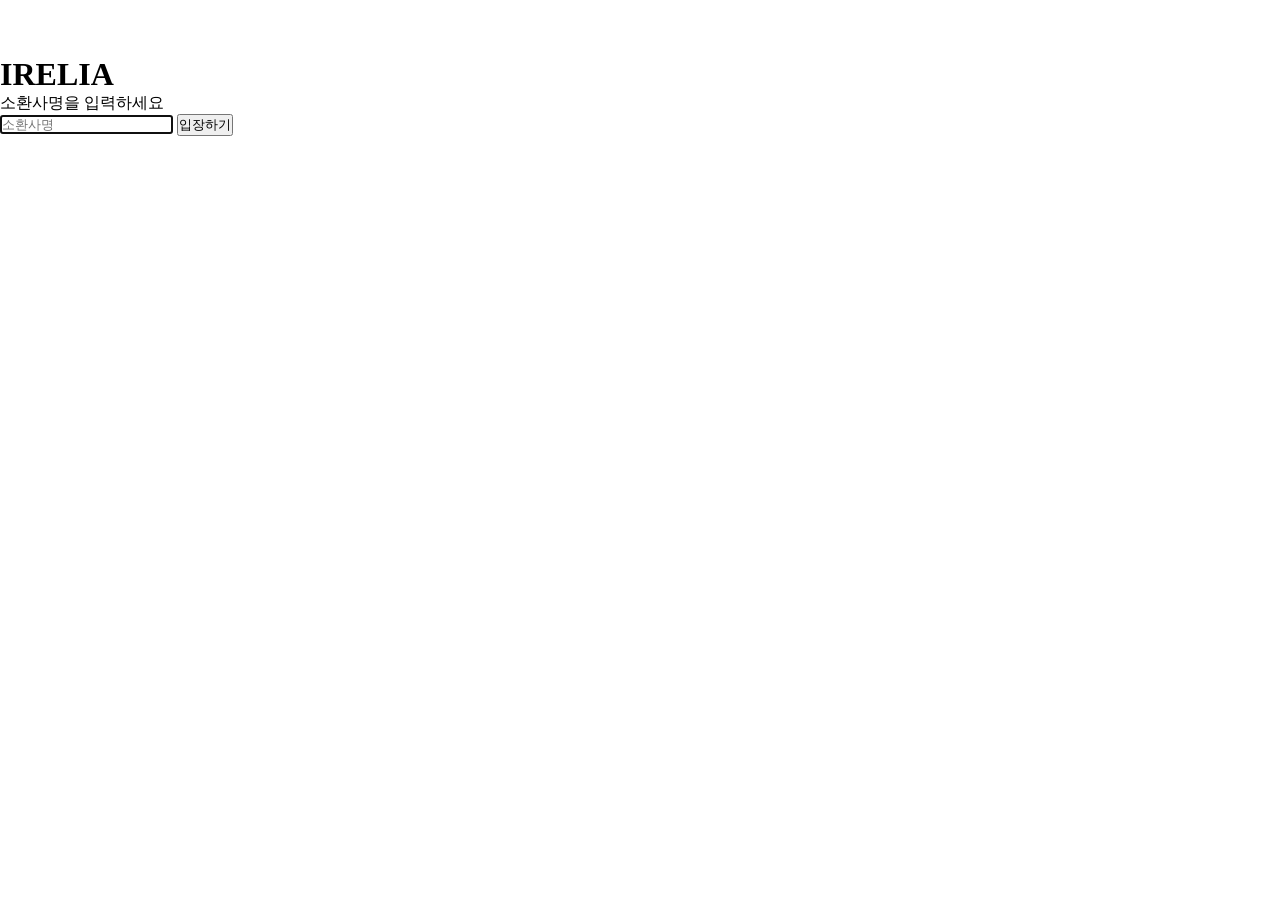
==== index.html @ 01fcaf97 "First commit" ====
<!doctype html>
<html lang="ko">
  <head>
    <meta charset="UTF-8" />
    <meta name="viewport" content="width=device-width, initial-scale=1.0" />
    <title>이렐리아 가이드 — 로그인</title>
    <link rel="stylesheet" href="style.css" />
    <style>
      body {
        background-color: white;
      }
    </style>
  </head>
  <body>
    <main>
      <h1>IRELIA</h1>
      <p>소환사명을 입력하세요</p>

      <input type="text" id="name-input" placeholder="소환사명" />
      <button id="enter-btn">입장하기</button>
      <p id="error-msg"></p>
    </main>

    <script src="js/login.js"></script>
  </body>
</html>
---- style.css ----
* {
  margin: 0;
  padding: 0;
  box-sizing: border-box;
}

html {
  scroll-behavior: smooth;
}

/* ===== 전체 페이지 ===== */

body {
  margin: 0;
  padding-top: 56px;
  background-color: #0f1115;
}

/* ===== 배경 이미지 ===== */

.page-bg::before {
  content: "";
  position: fixed;
  inset: 0;

  background:
    linear-gradient(
      to bottom,
      rgba(0, 0, 0, 0.15) 0%,
      rgba(0, 0, 0, 0.35) 45%,
      rgba(15, 17, 21, 0.8) 80%,
      #0f1115 100%
    ),
    url("그냥이렐리아.jpg");

  background-size: cover;
  background-position: center;
  background-repeat: no-repeat;

  filter: blur(3px);
  z-index: -2;
}

/* ===== 네비게이션 ===== */

nav {
  position: fixed;
  top: 0;
  left: 0;
  right: 0;

  z-index: 100;
  height: 56px;

  background: #0f1115;
  border-bottom: 1px solid #c9a84c;

  display: flex;
  align-items: center;

  padding: 0 32px;
}

.nav-inner {
  width: 100%;

  display: flex;
  align-items: center;
}

.nav-logo {
  margin-right: auto;

  font-size: 18px;
  font-weight: 900;
  letter-spacing: 0.2em;
  text-transform: uppercase;
  text-decoration: none;

  color: #c9a84c;
}

.nav-links {
  display: flex;
  align-items: center;
}

.nav-links a {
  padding: 6px 18px;

  font-size: 13px;
  font-weight: 600;
  letter-spacing: 0.1em;
  text-transform: uppercase;
  text-decoration: none;

  color: #888;
  border-left: 1px solid #222;

  transition:
    color 0.2s,
    background 0.2s;
}

.nav-links a:first-child {
  border-left: none;
}

.nav-links a:hover {
  color: #c9a84c;
  background: rgba(201, 168, 76, 0.08);
}

.nav-links a.active {
  color: #c9a84c;
}

.nav-user {
  margin-left: 32px;
  padding-left: 32px;

  font-size: 12px;
  font-weight: 600;
  letter-spacing: 0.08em;

  color: #c9a84c;
  border-left: 1px solid #333;
}

/* ===== 스킨 페이지 ===== */

.skin-wrap {
  width: 90%;
  max-width: 1000px;

  margin: 50px auto;
  text-align: center;
}

/* ===== 푸터 ===== */

footer {
  margin-top: 80px;
  padding: 40px 24px;

  text-align: center;
  font-size: 12px;

  color: #666;
  background: #0f1115;
  border-top: 1px solid #1e1e1e;
}
.page-bg::before {
  content: "";
  position: fixed;
  inset: 0;

  background:
    linear-gradient(
      to bottom,
      rgba(0, 0, 0, 0.2) 0%,
      rgba(0, 0, 0, 0.45) 50%,
      rgba(15, 17, 21, 0.9) 100%
    ),
    url("그냥이렐리아.jpg");

  background-size: cover;
  background-position: center;
  background-repeat: no-repeat;

  filter: blur(4px);
  z-index: -2;
}
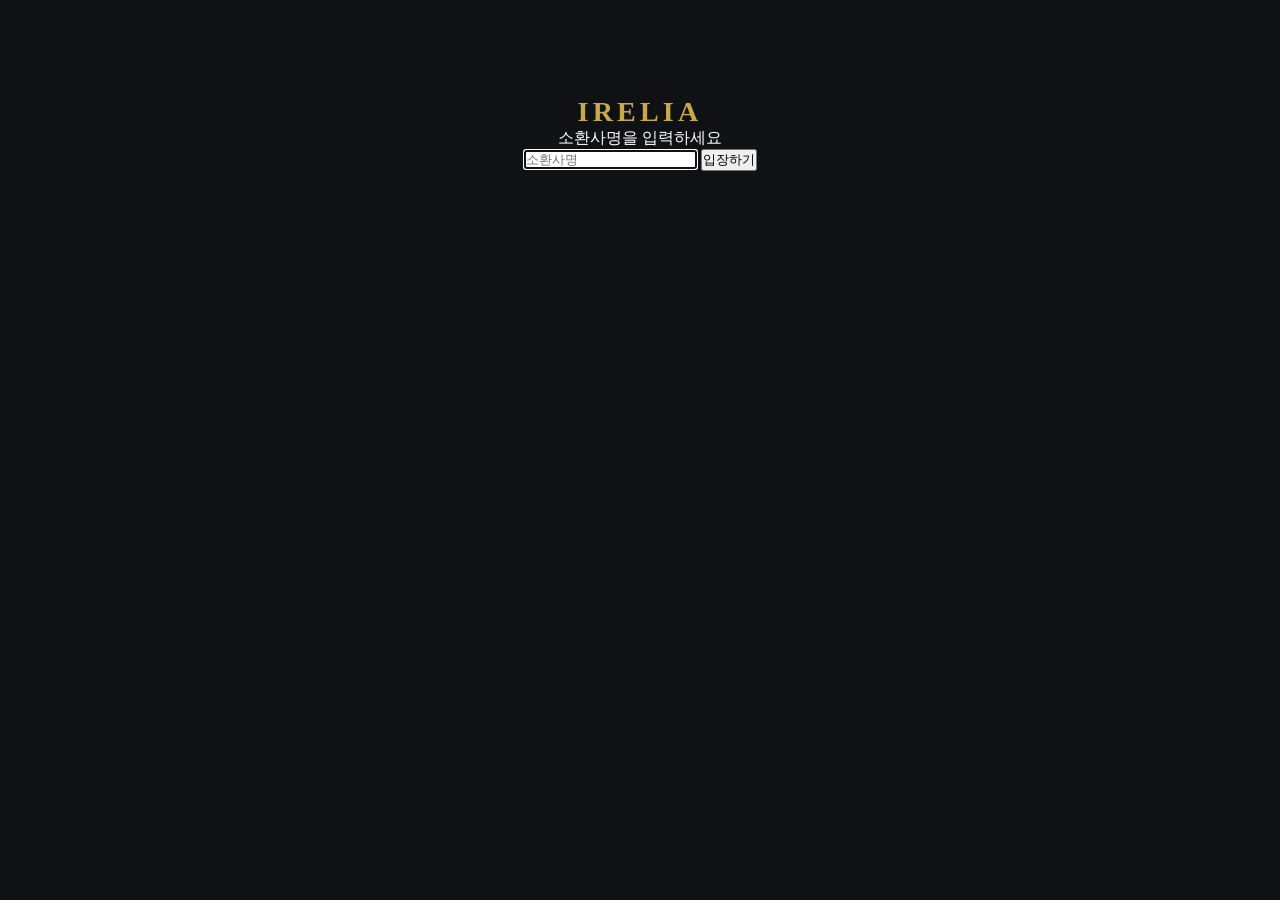
==== commit ccf51171: "ADi오후 3:092026. 6. 10.1613: {{10PM오후 3:09e}}" ====
--- a/index.html
+++ b/index.html
@@ -5,11 +5,6 @@
     <meta name="viewport" content="width=device-width, initial-scale=1.0" />
     <title>이렐리아 가이드 — 로그인</title>
     <link rel="stylesheet" href="style.css" />
-    <style>
-      body {
-        background-color: white;
-      }
-    </style>
   </head>
   <body>
     <main>
--- a/style.css
+++ b/style.css
@@ -8,15 +8,11 @@
   scroll-behavior: smooth;
 }
 
-/* ===== 전체 페이지 ===== */
-
 body {
   margin: 0;
   padding-top: 56px;
   background-color: #0f1115;
 }
-
-/* ===== 배경 이미지 ===== */
 
 .page-bg::before {
   content: "";
@@ -41,8 +37,6 @@
   z-index: -2;
 }
 
-/* ===== 네비게이션 ===== */
-
 nav {
   position: fixed;
   top: 0;
@@ -127,8 +121,6 @@
   border-left: 1px solid #333;
 }
 
-/* ===== 스킨 페이지 ===== */
-
 .skin-wrap {
   width: 90%;
   max-width: 1000px;
@@ -137,37 +129,389 @@
   text-align: center;
 }
 
-/* ===== 푸터 ===== */
-
+/* 푸터 고정 + 오버레이 */
 footer {
-  margin-top: 80px;
-  padding: 40px 24px;
+  position: fixed;
+  bottom: 0;
+  left: 0;
+  right: 0;
+  z-index: 50;
+
+  margin-top: 0;
+  padding: 16px 24px;
 
   text-align: center;
   font-size: 12px;
 
   color: #666;
-  background: #0f1115;
-  border-top: 1px solid #1e1e1e;
-}
-.page-bg::before {
+  background: transparent;
+  border-top: none;
+}
+
+/* 푸터 위 그라데이션 */
+footer::before {
+  content: "";
+  position: fixed;
+  bottom: 0;
+  left: 0;
+  right: 0;
+  height: 120px;
+  z-index: -1;
+
+  background: linear-gradient(
+    to bottom,
+    rgba(15, 17, 21, 0) 0%,
+    rgba(15, 17, 21, 0.85) 85%,
+    #0f1115 100%
+  );
+
+  pointer-events: none;
+}
+#skin-img {
+  width: 100%;
+  display: block;
+  transition: opacity 0.3s ease;
+}
+/* 콤보 응용 상세 */
+.combo-detail {
+  display: flex;
+  flex-direction: column;
+  gap: 12px;
+  margin-top: 16px;
+  padding-top: 16px;
+  border-top: 1px solid #2a2a2a;
+}
+
+.combo-item {
+  padding: 12px 14px;
+  background: #1a1a1a;
+  border-radius: 6px;
+  border-left: 2px solid #c9a84c;
+}
+
+.combo-title {
+  font-size: 13px;
+  font-weight: 700;
+  color: #c9a84c !important;
+  margin-bottom: 6px !important;
+  font-style: normal !important;
+  border-left: none !important;
+  padding-left: 0 !important;
+}
+
+.combo-item p:last-child {
+  font-size: 12px;
+  color: #888 !important;
+  line-height: 1.7;
+  margin-bottom: 0 !important;
+}
+.skill-sec {
+  display: none;
+}
+
+.skill-sec {
+  display: none !important;
+}
+
+.skill-sec.active {
+  display: flex !important;
+}
+/* 페이지 타이틀 */
+main h1 {
+  font-size: 28px;
+  font-weight: 900;
+  letter-spacing: 0.15em;
+  text-transform: uppercase;
+  color: #c9a84c;
+}
+
+main > div > p {
+  font-size: 13px;
+  letter-spacing: 0.08em;
+  color: #666;
+  margin-top: 8px;
+}
+
+main {
+  max-width: 1000px;
+  margin: 0 auto;
+  padding: 48px 24px 80px;
+}
+
+/* 탭 버튼 */
+.tab-wrap {
+  display: flex;
+  justify-content: center;
+  gap: 12px;
+  margin-bottom: 40px;
+}
+
+.tab-btn {
+  display: flex;
+  flex-direction: column;
+  align-items: center;
+  gap: 6px;
+
+  padding: 12px 20px;
+  min-width: 90px;
+
+  background: #1a1a1a;
+  border: 1px solid #2a2a2a;
+  border-radius: 8px;
+  cursor: pointer;
+
+  transition: all 0.2s;
+}
+
+.tab-btn:hover {
+  border-color: #c9a84c;
+  background: rgba(201, 168, 76, 0.08);
+}
+
+.tab-btn.active {
+  border-color: #c9a84c;
+  background: rgba(201, 168, 76, 0.12);
+}
+
+.tab-btn .key {
+  font-size: 18px;
+  font-weight: 900;
+  letter-spacing: 0.1em;
+  color: #c9a84c;
+}
+
+.tab-btn .key-name {
+  font-size: 11px;
+  font-weight: 600;
+  letter-spacing: 0.05em;
+  color: #888;
+  white-space: nowrap;
+}
+
+.tab-btn.active .key-name {
+  color: #c9a84c;
+}
+
+/* 스킬 섹션 레이아웃 */
+.skill-wrap {
+  display: flex;
+  gap: 40px;
+  align-items: flex-start;
+}
+
+.skill-sec.active {
+  display: flex;
+}
+
+.skill-img {
+  width: 280px;
+  min-width: 280px;
+  border-radius: 8px;
+  border: 1px solid #2a2a2a;
+  object-fit: cover;
+}
+
+/* 스킬 텍스트 */
+.skill-text {
+  flex: 1;
+  display: flex;
+  flex-direction: column;
+  gap: 24px;
+}
+
+.skill-text h2 {
+  font-size: 22px;
+  font-weight: 900;
+  letter-spacing: 0.1em;
+  color: #c9a84c;
+  border-bottom: 1px solid #2a2a2a;
+  padding-bottom: 12px;
+}
+
+.skill-desc p {
+  font-size: 13px;
+  line-height: 1.8;
+  color: #aaa;
+  margin-bottom: 10px;
+}
+
+.skill-desc p:first-child {
+  color: #666;
+  font-style: italic;
+  font-size: 12px;
+  border-left: 2px solid #2a2a2a;
+  padding-left: 10px;
+}
+
+.skill-desc b {
+  color: #c9a84c;
+}
+
+/* 팁 박스 */
+.tip {
+  background: rgba(201, 168, 76, 0.04);
+  border: 1px solid #2a2a2a;
+  border-left: 3px solid #c9a84c;
+  border-radius: 0 8px 8px 0;
+  padding: 16px 20px;
+}
+
+.tip h3 {
+  font-size: 12px;
+  font-weight: 700;
+  letter-spacing: 0.12em;
+  text-transform: uppercase;
+  color: #c9a84c;
+  margin-bottom: 12px;
+}
+
+.tip p {
+  font-size: 13px;
+  line-height: 1.8;
+  color: #aaa;
+  margin-bottom: 8px;
+}
+
+.tip p:last-child {
+  margin-bottom: 0;
+}
+
+/* 콤보 박스 */
+.combo {
+  background: #141414;
+  border: 1px solid #2a2a2a;
+  border-radius: 8px;
+  padding: 16px 20px;
+}
+
+.combo h3 {
+  font-size: 12px;
+  font-weight: 700;
+  letter-spacing: 0.12em;
+  text-transform: uppercase;
+  color: #c9a84c;
+  margin-bottom: 12px;
+}
+
+.combo ul {
+  list-style: none;
+  display: flex;
+  flex-direction: column;
+  gap: 8px;
+}
+
+.combo li {
+  font-size: 13px;
+  color: #aaa;
+  padding-left: 14px;
+  position: relative;
+}
+
+.combo li::before {
+  content: "▸";
+  position: absolute;
+  left: 0;
+  color: #c9a84c;
+}
+
+.modal-wrap {
+  display: none;
+}
+
+.modal-wrap.open {
+  display: flex;
+}
+body {
+  background-color: white;
+}
+body {
+  margin: 0;
+  background-color: #0f1115;
+  color: white;
+}
+
+/* 스킨 페이지 전용 배경 */
+.skin-page::before {
   content: "";
   position: fixed;
   inset: 0;
-
-  background:
-    linear-gradient(
-      to bottom,
-      rgba(0, 0, 0, 0.2) 0%,
-      rgba(0, 0, 0, 0.45) 50%,
-      rgba(15, 17, 21, 0.9) 100%
-    ),
-    url("그냥이렐리아.jpg");
-
+  background-image: url("그냥이렐리아.jpg");
   background-size: cover;
   background-position: center;
   background-repeat: no-repeat;
-
-  filter: blur(4px);
-  z-index: -2;
-}
+  filter: blur(4px) brightness(0.35);
+  z-index: -1;
+}
+
+.skin-wrap {
+  width: 90%;
+  max-width: 1000px;
+  margin: 40px auto;
+  text-align: center;
+}
+
+#skin-img {
+  width: 100%;
+  height: 550px;
+  object-fit: contain;
+  display: block;
+  margin: 0 auto;
+  transition: opacity 0.2s ease;
+}
+
+.skin-ctrl {
+  display: flex;
+  justify-content: space-between;
+  align-items: center;
+  margin-top: 20px;
+}
+
+.skin-ctrl button {
+  padding: 10px 20px;
+  border: none;
+  border-radius: 8px;
+  cursor: pointer;
+  background-color: #d4af37;
+  color: #111;
+  font-weight: bold;
+}
+
+.skin-ctrl button:hover {
+  opacity: 0.8;
+}
+
+#skin-name {
+  font-size: 22px;
+  color: #d4af37;
+  margin: 0;
+}
+
+#skin-count {
+  color: #aaa;
+  margin-top: 5px;
+}
+
+.dot-list {
+  display: flex;
+  justify-content: center;
+  gap: 10px;
+  margin-top: 20px;
+}
+
+.skin-dot {
+  width: 14px;
+  height: 14px;
+  border-radius: 50%;
+  border: none;
+  cursor: pointer;
+  background-color: #555;
+}
+
+.skin-dot.active {
+  background-color: #d4af37;
+}
+
+main {
+  padding: 40px 0;
+  text-align: center;
+}
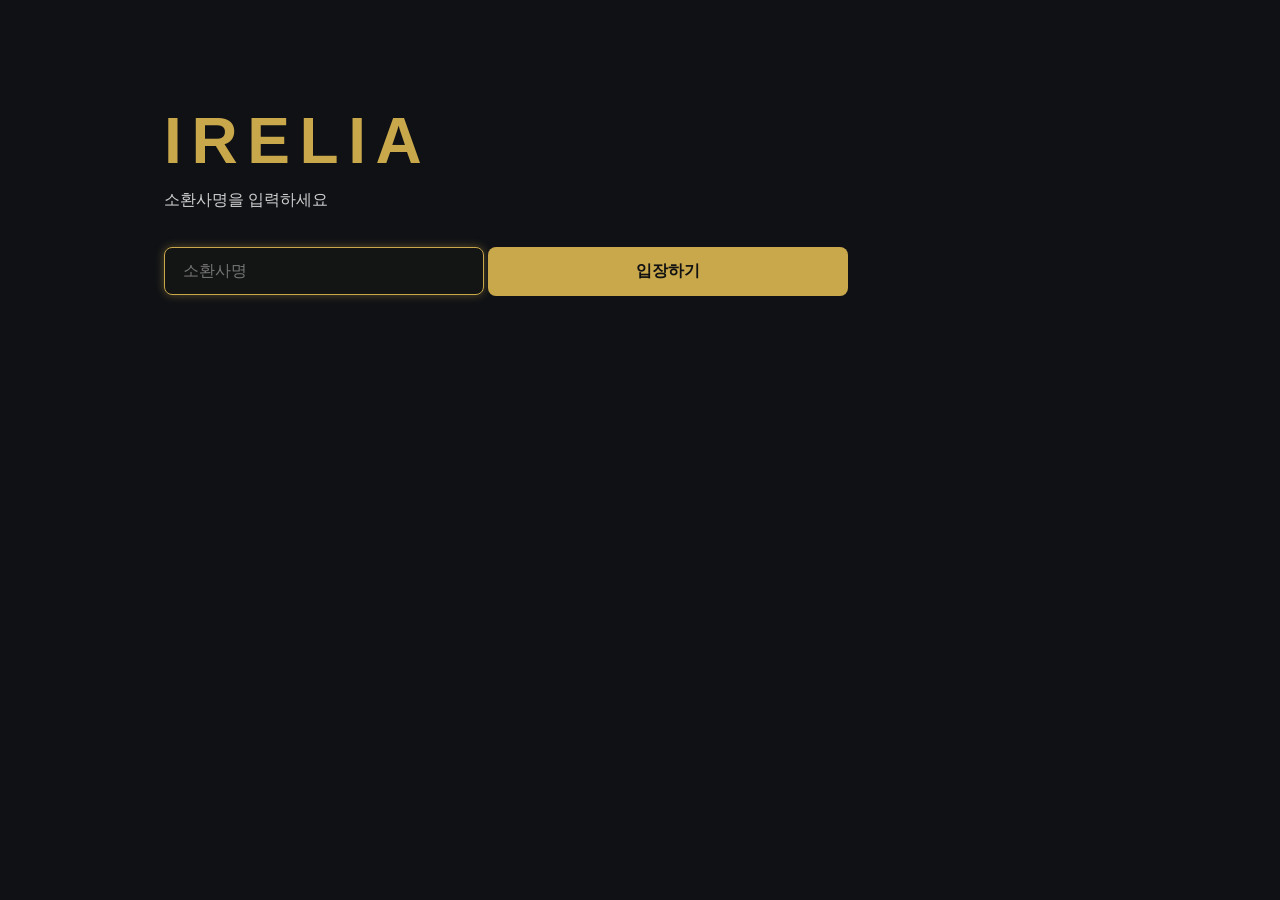
==== commit 1a95577d: "ADi오후 9:002026. 6. 21.1727: {{21PM오후 9:00e}}" ====
--- a/index.html
+++ b/index.html
@@ -8,11 +8,15 @@
   </head>
   <body>
     <main>
+      <!-- 로고 타이틀 -->
       <h1>IRELIA</h1>
       <p>소환사명을 입력하세요</p>
 
+      <!-- 소환사명 입력창 -->
       <input type="text" id="name-input" placeholder="소환사명" />
+      <!-- 입장 버튼 -->
       <button id="enter-btn">입장하기</button>
+      <!-- 에러 메시지 표시 영역 -->
       <p id="error-msg"></p>
     </main>
 
--- a/style.css
+++ b/style.css
@@ -1,3 +1,4 @@
+/* 기본 초기화 및 전역 설정 */
 * {
   margin: 0;
   padding: 0;
@@ -10,15 +11,17 @@
 
 body {
   margin: 0;
-  padding-top: 56px;
+  padding-top: 56px; /* 고정 네비게이션 바 높이만큼 여백 확보 */
   background-color: #0f1115;
-}
-
+  color: white;
+  font-family: "Pretendard", sans-serif;
+}
+
+/* 전체 페이지 블러 배경 이미지 */
 .page-bg::before {
   content: "";
   position: fixed;
   inset: 0;
-
   background:
     linear-gradient(
       to bottom,
@@ -27,53 +30,47 @@
       rgba(15, 17, 21, 0.8) 80%,
       #0f1115 100%
     ),
-    url("그냥이렐리아.jpg");
-
+    url("불멸이배경.png");
   background-size: cover;
   background-position: center;
   background-repeat: no-repeat;
-
   filter: blur(3px);
   z-index: -2;
 }
 
+/* 상단 고정 네비게이션 바 */
 nav {
   position: fixed;
   top: 0;
   left: 0;
   right: 0;
-
   z-index: 100;
   height: 56px;
-
   background: #0f1115;
   border-bottom: 1px solid #c9a84c;
-
   display: flex;
   align-items: center;
-
   padding: 0 32px;
 }
 
 .nav-inner {
   width: 100%;
-
   display: flex;
   align-items: center;
 }
 
+/* 로고 (좌측 정렬) */
 .nav-logo {
   margin-right: auto;
-
   font-size: 18px;
   font-weight: 900;
   letter-spacing: 0.2em;
   text-transform: uppercase;
   text-decoration: none;
-
-  color: #c9a84c;
-}
-
+  color: #c9a84c;
+}
+
+/* 메뉴 링크 */
 .nav-links {
   display: flex;
   align-items: center;
@@ -81,16 +78,13 @@
 
 .nav-links a {
   padding: 6px 18px;
-
   font-size: 13px;
   font-weight: 600;
   letter-spacing: 0.1em;
   text-transform: uppercase;
   text-decoration: none;
-
   color: #888;
   border-left: 1px solid #222;
-
   transition:
     color 0.2s,
     background 0.2s;
@@ -109,46 +103,55 @@
   color: #c9a84c;
 }
 
+/* 유저 정보 영역 */
 .nav-user {
   margin-left: 32px;
   padding-left: 32px;
-
   font-size: 12px;
   font-weight: 600;
   letter-spacing: 0.08em;
-
   color: #c9a84c;
   border-left: 1px solid #333;
 }
 
-.skin-wrap {
-  width: 90%;
+/* 메인 레이아웃 및 하단 푸터 */
+main {
   max-width: 1000px;
-
-  margin: 50px auto;
-  text-align: center;
-}
-
-/* 푸터 고정 + 오버레이 */
+  margin: 0 auto;
+  padding: 48px 24px 80px;
+}
+
+main h1 {
+  font-size: 28px;
+  font-weight: 900;
+  letter-spacing: 0.15em;
+  text-transform: uppercase;
+  color: #c9a84c;
+}
+
+main > div > p {
+  font-size: 13px;
+  letter-spacing: 0.08em;
+  color: #666;
+  margin-top: 8px;
+}
+
 footer {
   position: fixed;
   bottom: 0;
   left: 0;
   right: 0;
   z-index: 50;
-
   margin-top: 0;
   padding: 16px 24px;
-
   text-align: center;
   font-size: 12px;
-
   color: #666;
   background: transparent;
   border-top: none;
 }
 
-/* 푸터 위 그라데이션 */
+/* 스크롤 시 하단 콘텐츠가 자연스럽게 어두워지도록 페이드 효과 추가 */
 footer::before {
   content: "";
   position: fixed;
@@ -157,22 +160,193 @@
   right: 0;
   height: 120px;
   z-index: -1;
-
   background: linear-gradient(
     to bottom,
     rgba(15, 17, 21, 0) 0%,
     rgba(15, 17, 21, 0.85) 85%,
     #0f1115 100%
   );
-
   pointer-events: none;
 }
-#skin-img {
-  width: 100%;
-  display: block;
-  transition: opacity 0.3s ease;
-}
-/* 콤보 응용 상세 */
+
+/* 스킬 변경 탭 버튼 */
+.tab-wrap {
+  display: flex;
+  justify-content: center;
+  gap: 12px;
+  margin-bottom: 40px;
+}
+
+.tab-btn {
+  display: flex;
+  flex-direction: column;
+  align-items: center;
+  gap: 6px;
+  padding: 12px 20px;
+  min-width: 90px;
+  background: #1a1a1a;
+  border: 1px solid #2a2a2a;
+  border-radius: 8px;
+  cursor: pointer;
+  transition: all 0.2s;
+}
+
+.tab-btn:hover {
+  border-color: #c9a84c;
+  background: rgba(201, 168, 76, 0.08);
+}
+
+.tab-btn.active {
+  border-color: #c9a84c;
+  background: rgba(201, 168, 76, 0.12);
+}
+
+.tab-btn .key {
+  font-size: 18px;
+  font-weight: 900;
+  letter-spacing: 0.1em;
+  color: #c9a84c;
+}
+
+.tab-btn .key-name {
+  font-size: 11px;
+  font-weight: 600;
+  letter-spacing: 0.05em;
+  color: #888;
+  white-space: nowrap;
+}
+
+.tab-btn.active .key-name {
+  color: #c9a84c;
+}
+
+/* 스킬 세부 정보 영역 토글 (JS 연동용) */
+.skill-sec {
+  display: none !important;
+}
+
+.skill-sec.active {
+  display: flex !important;
+}
+
+.skill-wrap {
+  display: flex;
+  gap: 40px;
+  align-items: flex-start;
+}
+
+.skill-img {
+  width: 280px;
+  min-width: 280px;
+  border-radius: 8px;
+  border: 1px solid #2a2a2a;
+  object-fit: cover;
+}
+
+.skill-text {
+  flex: 1;
+  display: flex;
+  flex-direction: column;
+  gap: 24px;
+}
+
+.skill-text h2 {
+  font-size: 22px;
+  font-weight: 900;
+  letter-spacing: 0.1em;
+  color: #c9a84c;
+  border-bottom: 1px solid #2a2a2a;
+  padding-bottom: 12px;
+}
+
+.skill-desc p {
+  font-size: 13px;
+  line-height: 1.8;
+  color: #aaa;
+  margin-bottom: 10px;
+}
+
+.skill-desc p:first-child {
+  color: #666;
+  font-style: italic;
+  font-size: 12px;
+  border-left: 2px solid #2a2a2a;
+  padding-left: 10px;
+}
+
+.skill-desc b {
+  color: #c9a84c;
+}
+
+/* 활용 팁 상자 */
+.tip {
+  background: rgba(201, 168, 76, 0.04);
+  border: 1px solid #2a2a2a;
+  border-left: 3px solid #c9a84c;
+  border-radius: 0 8px 8px 0;
+  padding: 16px 20px;
+}
+
+.tip h3 {
+  font-size: 12px;
+  font-weight: 700;
+  letter-spacing: 0.12em;
+  text-transform: uppercase;
+  color: #c9a84c;
+  margin-bottom: 12px;
+}
+
+.tip p {
+  font-size: 13px;
+  line-height: 1.8;
+  color: #aaa;
+  margin-bottom: 8px;
+}
+
+.tip p:last-child {
+  margin-bottom: 0;
+}
+
+/* 스킬 연계 / 콤보 가이드 */
+.combo {
+  background: #141414;
+  border: 1px solid #2a2a2a;
+  border-radius: 8px;
+  padding: 16px 20px;
+}
+
+.combo h3 {
+  font-size: 12px;
+  font-weight: 700;
+  letter-spacing: 0.12em;
+  text-transform: uppercase;
+  color: #c9a84c;
+  margin-bottom: 12px;
+}
+
+.combo ul {
+  list-style: none;
+  display: flex;
+  flex-direction: column;
+  gap: 8px;
+}
+
+.combo li {
+  font-size: 13px;
+  color: #aaa;
+  padding-left: 14px;
+  position: relative;
+}
+
+/* 리스트 아이템 앞의 화살표 기호 */
+.combo li::before {
+  content: "▸";
+  position: absolute;
+  left: 0;
+  color: #c9a84c;
+}
+
+/* 상세 콤보 리스트 */
 .combo-detail {
   display: flex;
   flex-direction: column;
@@ -205,232 +379,8 @@
   line-height: 1.7;
   margin-bottom: 0 !important;
 }
-.skill-sec {
-  display: none;
-}
-
-.skill-sec {
-  display: none !important;
-}
-
-.skill-sec.active {
-  display: flex !important;
-}
-/* 페이지 타이틀 */
-main h1 {
-  font-size: 28px;
-  font-weight: 900;
-  letter-spacing: 0.15em;
-  text-transform: uppercase;
-  color: #c9a84c;
-}
-
-main > div > p {
-  font-size: 13px;
-  letter-spacing: 0.08em;
-  color: #666;
-  margin-top: 8px;
-}
-
-main {
-  max-width: 1000px;
-  margin: 0 auto;
-  padding: 48px 24px 80px;
-}
-
-/* 탭 버튼 */
-.tab-wrap {
-  display: flex;
-  justify-content: center;
-  gap: 12px;
-  margin-bottom: 40px;
-}
-
-.tab-btn {
-  display: flex;
-  flex-direction: column;
-  align-items: center;
-  gap: 6px;
-
-  padding: 12px 20px;
-  min-width: 90px;
-
-  background: #1a1a1a;
-  border: 1px solid #2a2a2a;
-  border-radius: 8px;
-  cursor: pointer;
-
-  transition: all 0.2s;
-}
-
-.tab-btn:hover {
-  border-color: #c9a84c;
-  background: rgba(201, 168, 76, 0.08);
-}
-
-.tab-btn.active {
-  border-color: #c9a84c;
-  background: rgba(201, 168, 76, 0.12);
-}
-
-.tab-btn .key {
-  font-size: 18px;
-  font-weight: 900;
-  letter-spacing: 0.1em;
-  color: #c9a84c;
-}
-
-.tab-btn .key-name {
-  font-size: 11px;
-  font-weight: 600;
-  letter-spacing: 0.05em;
-  color: #888;
-  white-space: nowrap;
-}
-
-.tab-btn.active .key-name {
-  color: #c9a84c;
-}
-
-/* 스킬 섹션 레이아웃 */
-.skill-wrap {
-  display: flex;
-  gap: 40px;
-  align-items: flex-start;
-}
-
-.skill-sec.active {
-  display: flex;
-}
-
-.skill-img {
-  width: 280px;
-  min-width: 280px;
-  border-radius: 8px;
-  border: 1px solid #2a2a2a;
-  object-fit: cover;
-}
-
-/* 스킬 텍스트 */
-.skill-text {
-  flex: 1;
-  display: flex;
-  flex-direction: column;
-  gap: 24px;
-}
-
-.skill-text h2 {
-  font-size: 22px;
-  font-weight: 900;
-  letter-spacing: 0.1em;
-  color: #c9a84c;
-  border-bottom: 1px solid #2a2a2a;
-  padding-bottom: 12px;
-}
-
-.skill-desc p {
-  font-size: 13px;
-  line-height: 1.8;
-  color: #aaa;
-  margin-bottom: 10px;
-}
-
-.skill-desc p:first-child {
-  color: #666;
-  font-style: italic;
-  font-size: 12px;
-  border-left: 2px solid #2a2a2a;
-  padding-left: 10px;
-}
-
-.skill-desc b {
-  color: #c9a84c;
-}
-
-/* 팁 박스 */
-.tip {
-  background: rgba(201, 168, 76, 0.04);
-  border: 1px solid #2a2a2a;
-  border-left: 3px solid #c9a84c;
-  border-radius: 0 8px 8px 0;
-  padding: 16px 20px;
-}
-
-.tip h3 {
-  font-size: 12px;
-  font-weight: 700;
-  letter-spacing: 0.12em;
-  text-transform: uppercase;
-  color: #c9a84c;
-  margin-bottom: 12px;
-}
-
-.tip p {
-  font-size: 13px;
-  line-height: 1.8;
-  color: #aaa;
-  margin-bottom: 8px;
-}
-
-.tip p:last-child {
-  margin-bottom: 0;
-}
-
-/* 콤보 박스 */
-.combo {
-  background: #141414;
-  border: 1px solid #2a2a2a;
-  border-radius: 8px;
-  padding: 16px 20px;
-}
-
-.combo h3 {
-  font-size: 12px;
-  font-weight: 700;
-  letter-spacing: 0.12em;
-  text-transform: uppercase;
-  color: #c9a84c;
-  margin-bottom: 12px;
-}
-
-.combo ul {
-  list-style: none;
-  display: flex;
-  flex-direction: column;
-  gap: 8px;
-}
-
-.combo li {
-  font-size: 13px;
-  color: #aaa;
-  padding-left: 14px;
-  position: relative;
-}
-
-.combo li::before {
-  content: "▸";
-  position: absolute;
-  left: 0;
-  color: #c9a84c;
-}
-
-.modal-wrap {
-  display: none;
-}
-
-.modal-wrap.open {
-  display: flex;
-}
-body {
-  background-color: white;
-}
-body {
-  margin: 0;
-  background-color: #0f1115;
-  color: white;
-}
-
-/* 스킨 페이지 전용 배경 */
+
+/* 스킨 갤러리 페이지 */
 .skin-page::before {
   content: "";
   position: fixed;
@@ -439,7 +389,7 @@
   background-size: cover;
   background-position: center;
   background-repeat: no-repeat;
-  filter: blur(4px) brightness(0.35);
+  filter: blur(4px) brightness(0.35); /* 메인 이미지를 돋보이게 배경을 어둡고 흐리게 조정 */
   z-index: -1;
 }
 
@@ -459,6 +409,7 @@
   transition: opacity 0.2s ease;
 }
 
+/* 스킨 슬라이드 컨트롤러 (이전/다음 버튼 및 이름) */
 .skin-ctrl {
   display: flex;
   justify-content: space-between;
@@ -491,6 +442,7 @@
   margin-top: 5px;
 }
 
+/* 인디케이터 도트 */
 .dot-list {
   display: flex;
   justify-content: center;
@@ -511,7 +463,352 @@
   background-color: #d4af37;
 }
 
-main {
-  padding: 40px 0;
+/* 메인 랜딩 화면 히어로 영역 */
+.hero {
+  height: 100vh;
+  display: flex;
+  align-items: center;
+  justify-content: center;
+  background:
+    linear-gradient(
+      to bottom,
+      rgba(0, 0, 0, 0.1) 0%,
+      rgba(0, 0, 0, 0.3) 50%,
+      rgba(15, 17, 21, 0.85) 85%,
+      #0f1115 100%
+    ),
+    url("불멸이배경.png");
+  background-size: cover;
+  background-position: center;
+}
+
+.hero-content {
   text-align: center;
-}
+  color: #d4af37;
+}
+
+.hero-content h3 {
+  font-size: 13px;
+  letter-spacing: 0.4em;
+  color: #888;
+  margin-bottom: 16px;
+  text-transform: uppercase;
+}
+
+.hero-content h1 {
+  font-size: 80px;
+  font-weight: 900;
+  letter-spacing: 0.3em;
+  text-transform: uppercase;
+  margin-bottom: 12px;
+  text-shadow: 0 0 40px rgba(201, 168, 76, 0.4);
+}
+
+.hero-content .hero-sub {
+  font-size: 16px;
+  color: #ccc;
+  letter-spacing: 0.15em;
+  margin-bottom: 10px;
+}
+
+.hero-content .hero-quote {
+  font-size: 13px;
+  color: #666;
+  font-style: italic;
+  letter-spacing: 0.05em;
+}
+
+/* 상성 리스트 및 매치업 정보 */
+main h2 {
+  color: #d4af37;
+  letter-spacing: 0.1em;
+  text-transform: uppercase;
+  font-size: 13px;
+  border-bottom: 1px solid #333;
+  padding-bottom: 12px;
+  margin-bottom: 32px;
+}
+
+main ol {
+  padding-left: 0;
+  list-style: none;
+  display: flex;
+  flex-direction: column;
+  gap: 0;
+}
+
+main ol li {
+  font-size: 18px;
+  font-weight: 500;
+  padding: 20px 0;
+  border-bottom: 1px solid #1e1e1e;
+  display: flex;
+  flex-direction: column;
+  gap: 6px;
+}
+
+main ol li a {
+  color: #f0eef8;
+  text-decoration: none;
+  transition: color 0.2s;
+}
+
+main ol li a:hover {
+  color: #d4af37;
+}
+
+main ol li p {
+  font-size: 13px;
+  color: #555;
+  font-weight: 400;
+}
+
+/* 챔피언 목록 그리드 */
+.champ-list {
+  display: flex;
+  justify-content: center;
+  gap: 24px;
+  flex-wrap: wrap;
+  margin-top: 24px;
+}
+
+.champ-card {
+  width: 140px;
+  background: #181a20;
+  border: 1px solid #2a2a2a;
+  border-radius: 10px;
+  overflow: hidden;
+  cursor: pointer;
+  transition: all 0.2s ease;
+}
+
+.champ-card:hover {
+  transform: translateY(-4px);
+  border-color: #c9a84c;
+  box-shadow: 0 0 20px rgba(201, 168, 76, 0.2);
+}
+
+.champ-card img {
+  width: 100%;
+  height: 160px;
+  object-fit: cover;
+}
+
+.champ-card p {
+  padding: 12px;
+  color: #f0eef8;
+  font-weight: 700;
+  font-size: 14px;
+}
+
+/* 상성 상세 팝업 모달 */
+.modal-wrap {
+  position: fixed;
+  inset: 0;
+  background: rgba(0, 0, 0, 0.75);
+  display: none;
+  justify-content: center;
+  align-items: center;
+  z-index: 9999;
+}
+
+.modal-wrap.open {
+  display: flex;
+}
+
+.modal-box {
+  width: 90%;
+  max-width: 500px;
+  background: #181a20;
+  border: 1px solid #c9a84c;
+  border-radius: 12px;
+  padding: 32px;
+  position: relative;
+  box-shadow: 0 0 40px rgba(0, 0, 0, 0.5);
+}
+
+#modal-close {
+  position: absolute;
+  top: 12px;
+  right: 16px;
+  background: none;
+  border: none;
+  color: #888;
+  font-size: 22px;
+  cursor: pointer;
+}
+
+#modal-close:hover {
+  color: #c9a84c;
+}
+
+#modal-name {
+  color: #c9a84c;
+  font-size: 28px;
+  margin-bottom: 10px;
+}
+
+/* 유리함/불리함 상태별 색상 구분 */
+.modal-type {
+  font-size: 13px;
+  font-weight: 700;
+  margin-bottom: 18px;
+  text-transform: uppercase;
+  letter-spacing: 0.1em;
+}
+
+.modal-type.good {
+  color: #4caf50;
+}
+.modal-type.bad {
+  color: #f44336;
+}
+
+#modal-desc {
+  color: #ccc;
+  line-height: 1.8;
+  font-size: 14px;
+}
+
+/* 아이템 및 룬 빌드 추천 페이지 */
+.build-page {
+  max-width: 1000px;
+  margin: 0 auto;
+}
+
+.build-page h1 {
+  text-align: center;
+  color: #c9a84c;
+  font-size: 32px;
+  font-weight: 900;
+  letter-spacing: 0.15em;
+  margin-bottom: 40px;
+}
+
+.build-box {
+  background: rgba(20, 20, 20, 0.9);
+  border: 1px solid #2a2a2a;
+  border-radius: 10px;
+  padding: 24px;
+  margin-bottom: 24px;
+  backdrop-filter: blur(3px);
+}
+
+.build-box h2 {
+  text-align: center;
+  color: #c9a84c;
+  font-size: 24px;
+  font-weight: 800;
+  margin-bottom: 20px;
+  padding-bottom: 12px;
+  border-bottom: 1px solid #2a2a2a;
+}
+
+.build-row {
+  display: flex;
+  align-items: center;
+  gap: 16px;
+  margin-bottom: 18px;
+}
+
+.build-row:last-child {
+  margin-bottom: 0;
+}
+
+.icon-list {
+  display: flex;
+  gap: 10px;
+}
+
+/* 아이콘 이미지 설정 (호버 시 약간 상승 효과) */
+.icon-list img,
+.rune-icon {
+  width: 64px;
+  height: 64px;
+  object-fit: cover;
+  border: 1px solid #444;
+  border-radius: 6px;
+  background: #111;
+  transition: all 0.2s ease;
+}
+
+.icon-list img:hover {
+  transform: translateY(-3px);
+  border-color: #c9a84c;
+}
+
+.rune-icon:hover {
+  border-color: #c9a84c;
+}
+
+.build-row span {
+  color: #aaa;
+  font-size: 15px;
+  font-weight: 600;
+  letter-spacing: 0.05em;
+}
+
+.rune-row {
+  display: flex;
+  align-items: center;
+  gap: 16px;
+  margin-top: 10px;
+}
+
+/* 로그인 대기 / 소환사 이름 입력 페이지 */
+main h1 {
+  color: #c9a84c;
+  font-size: 64px;
+  font-weight: 900;
+  letter-spacing: 0.15em;
+  margin-bottom: 12px;
+}
+
+main p {
+  color: #d0d0d0;
+  margin-bottom: 20px;
+}
+
+#name-input {
+  width: 320px;
+  padding: 14px 18px;
+  border: 1px solid #444;
+  border-radius: 8px;
+  background: rgba(20, 20, 20, 0.9);
+  color: white;
+  font-size: 16px;
+  outline: none;
+  transition: all 0.2s;
+}
+
+#name-input:focus {
+  border-color: #c9a84c;
+  box-shadow: 0 0 10px rgba(201, 168, 76, 0.4);
+}
+
+#enter-btn {
+  margin-top: 16px;
+  width: 360px;
+  padding: 14px;
+  border: none;
+  border-radius: 8px;
+  background: #c9a84c;
+  color: #111;
+  font-size: 16px;
+  font-weight: 700;
+  cursor: pointer;
+  transition: all 0.2s;
+}
+
+#enter-btn:hover {
+  transform: translateY(-2px);
+  background: #d9b85b;
+}
+
+/* 유효성 검사 오류 메시지 영역 */
+#error-msg {
+  min-height: 24px;
+  margin-top: 12px;
+  color: #ff5a5a;
+  font-size: 14px;
+}
